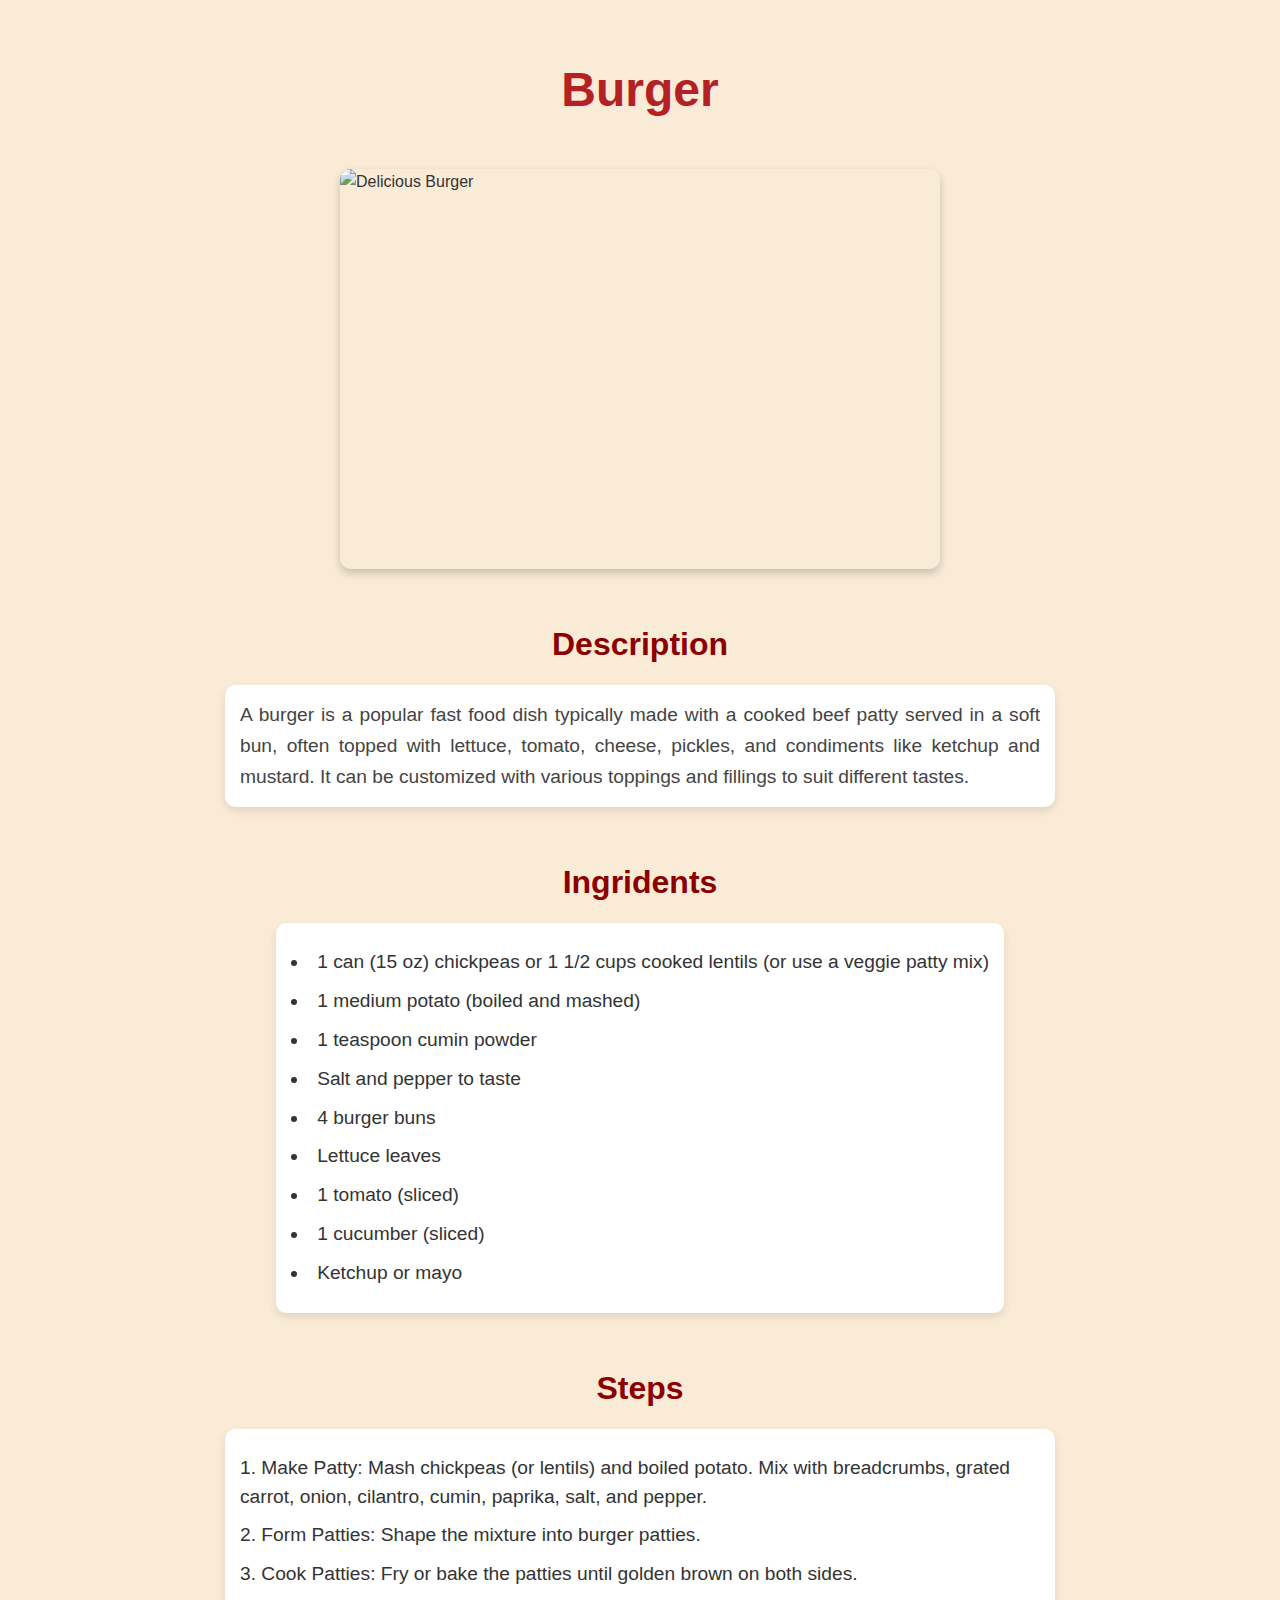
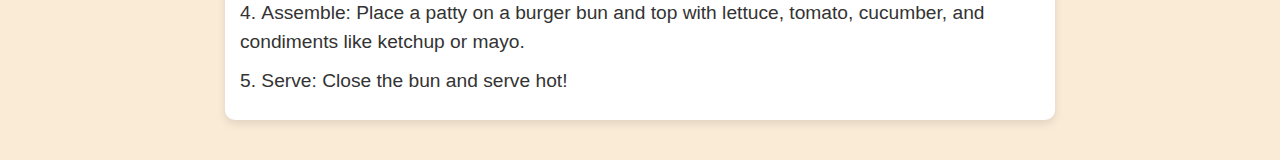
==== recipes/Burger.html @ 5acaebc4 "updated project  My recipes by styling" ====
<!DOCTYPE html>
<html lang="en">
<head>
    <meta charset="UTF-8">
    <meta name="viewport" content="width=device-width, initial-scale=1.0">
    <title>Burger</title>
    <link rel="stylesheet" href="Burger.css">

</head>
<body style="background-color: antiquewhite;">
    <h1>Burger</h1>
    <img src="https://www.foodandwine.com/thmb/pwFie7NRkq4SXMDJU6QKnUKlaoI=/1500x0/filters:no_upscale():max_bytes(150000):strip_icc()/Ultimate-Veggie-Burgers-FT-Recipe-0821-5d7532c53a924a7298d2175cf1d4219f.jpg" alt="Delicious Burger" style="width:600px;height:400px;" />
    <h2>Description</h2>
    <p>A burger is a popular fast food dish typically made with a cooked beef patty served in a soft bun, often topped with lettuce, tomato, cheese, pickles, and condiments like ketchup and mustard. It can be customized with various toppings and fillings to suit different tastes.</p>
    <h2>Ingridents</h2>    
    <ul>
        <li>1 can (15 oz) chickpeas or 1 1/2 cups cooked lentils (or use a veggie patty mix) </li>
        <li>1 medium potato (boiled and mashed)</li>
        <li>1 teaspoon cumin powder</li>
        <li>Salt and pepper to taste</li>
        <li>4 burger buns</li>
        <li>Lettuce leaves</li>
        <li>1 tomato (sliced)</li>
        <li>1 cucumber (sliced)</li>
        <li>Ketchup or mayo</li>
    </ul>
    <h2>Steps</h2>
    <ol>
        <li>Make Patty: Mash chickpeas (or lentils) and boiled potato. Mix with breadcrumbs, grated carrot, onion, cilantro, cumin, paprika, salt, and pepper.</li>
        <li>Form Patties: Shape the mixture into burger patties.</li>
        <li>Cook Patties: Fry or bake the patties until golden brown on both sides.</li>
        <li>Assemble: Place a patty on a burger bun and top with lettuce, tomato, cucumber, and condiments like ketchup or mayo.</li>
        <li>Serve: Close the bun and serve hot!</li>
    </ol>
</body>
</html>
---- recipes/Burger.css ----
body {
    font-family: 'Arial', sans-serif;
    margin: 0;
    padding: 20px;
    color: #333;
    line-height: 1.6;
    display: flex;
    flex-direction: column;
    align-items: center;
    background-color: #fdf5e6; 
}

h1 {
    font-size: 3rem;
    color: #b22222;
    text-align: center;
    margin-bottom: 20px;
    text-shadow: 2px 2px #ffe4e1;
}

h2 {
    font-size: 2rem;
    color: #8b0000;
    margin-top: 30px;
    margin-bottom: 15px;
    text-align: center; 
    width: 100%;
}

img {
    display: block;
    margin: 20px auto;
    border-radius: 10px;
    box-shadow: 0 4px 8px rgba(0, 0, 0, 0.2);
    max-width: 90%; 
    height: auto;
}

p {
    font-size: 1.2rem;
    color: #444;
    text-align: justify;
    margin: 0 auto 20px auto; 
    max-width: 800px;
    background-color: #fff;
    padding: 15px;
    border-radius: 10px;
    box-shadow: 0 4px 8px rgba(0, 0, 0, 0.1);
}

ul, ol {
    font-size: 1.2rem;
    margin: 0 auto 20px auto; 
    padding: 15px;
    max-width: 800px;
    background-color: #fff;
    border-radius: 10px;
    box-shadow: 0 4px 8px rgba(0, 0, 0, 0.1);
    list-style-position: inside; 
}

li {
    margin: 10px 0;
    line-height: 1.5;
}

@media (max-width: 600px) {
    h1 {
        font-size: 2.5rem;
    }

    h2 {
        font-size: 1.8rem;
    }

    p, ul, ol {
        font-size: 1rem;
        padding: 10px;
    }
}
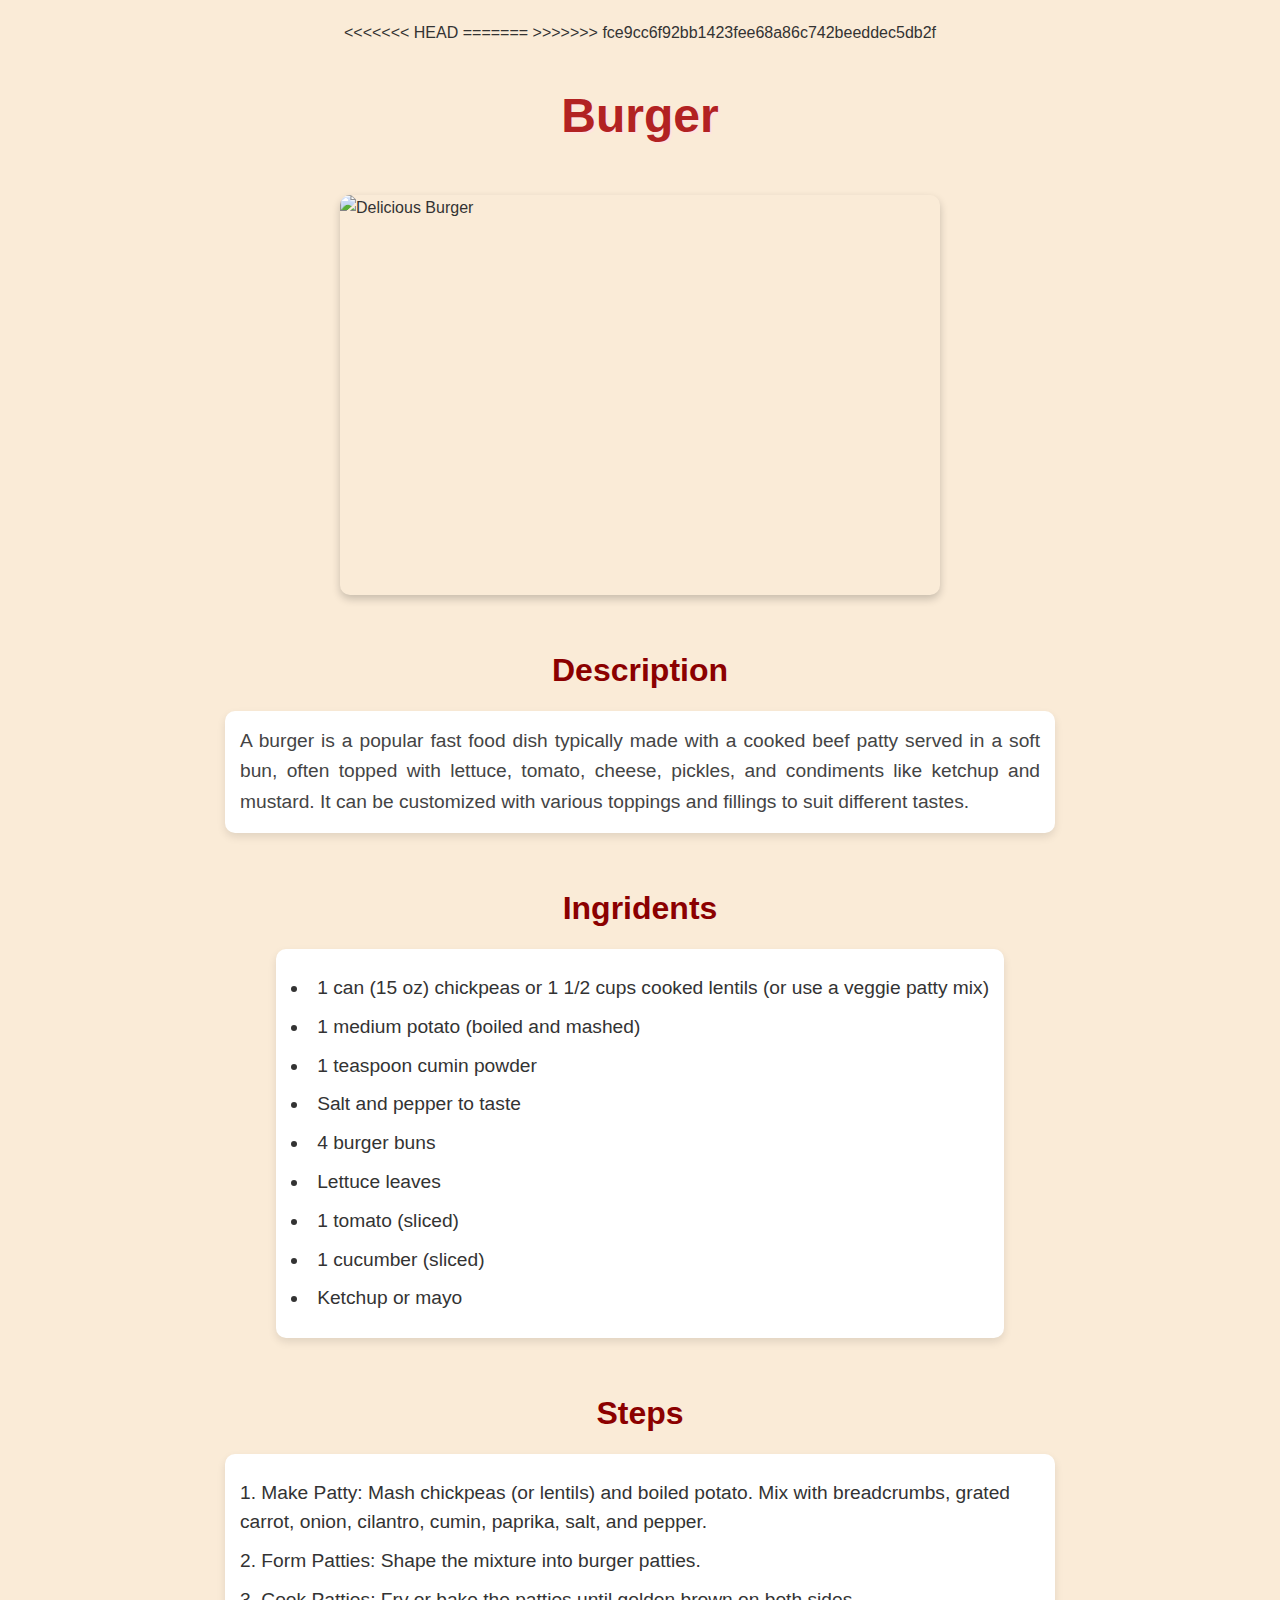
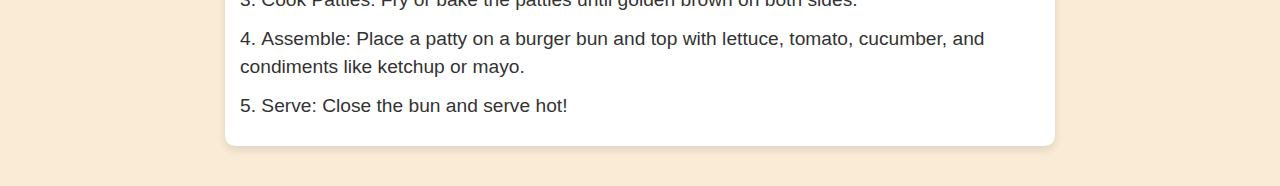
==== commit 252ebdcd: "Resolved merge conflicts" ====
--- a/recipes/Burger.html
+++ b/recipes/Burger.html
@@ -4,10 +4,15 @@
     <meta charset="UTF-8">
     <meta name="viewport" content="width=device-width, initial-scale=1.0">
     <title>Burger</title>
+<<<<<<< HEAD
     <link rel="stylesheet" href="Burger.css">
 
 </head>
 <body style="background-color: antiquewhite;">
+=======
+</head>
+<body>
+>>>>>>> fce9cc6f92bb1423fee68a86c742beeddec5db2f
     <h1>Burger</h1>
     <img src="https://www.foodandwine.com/thmb/pwFie7NRkq4SXMDJU6QKnUKlaoI=/1500x0/filters:no_upscale():max_bytes(150000):strip_icc()/Ultimate-Veggie-Burgers-FT-Recipe-0821-5d7532c53a924a7298d2175cf1d4219f.jpg" alt="Delicious Burger" style="width:600px;height:400px;" />
     <h2>Description</h2>
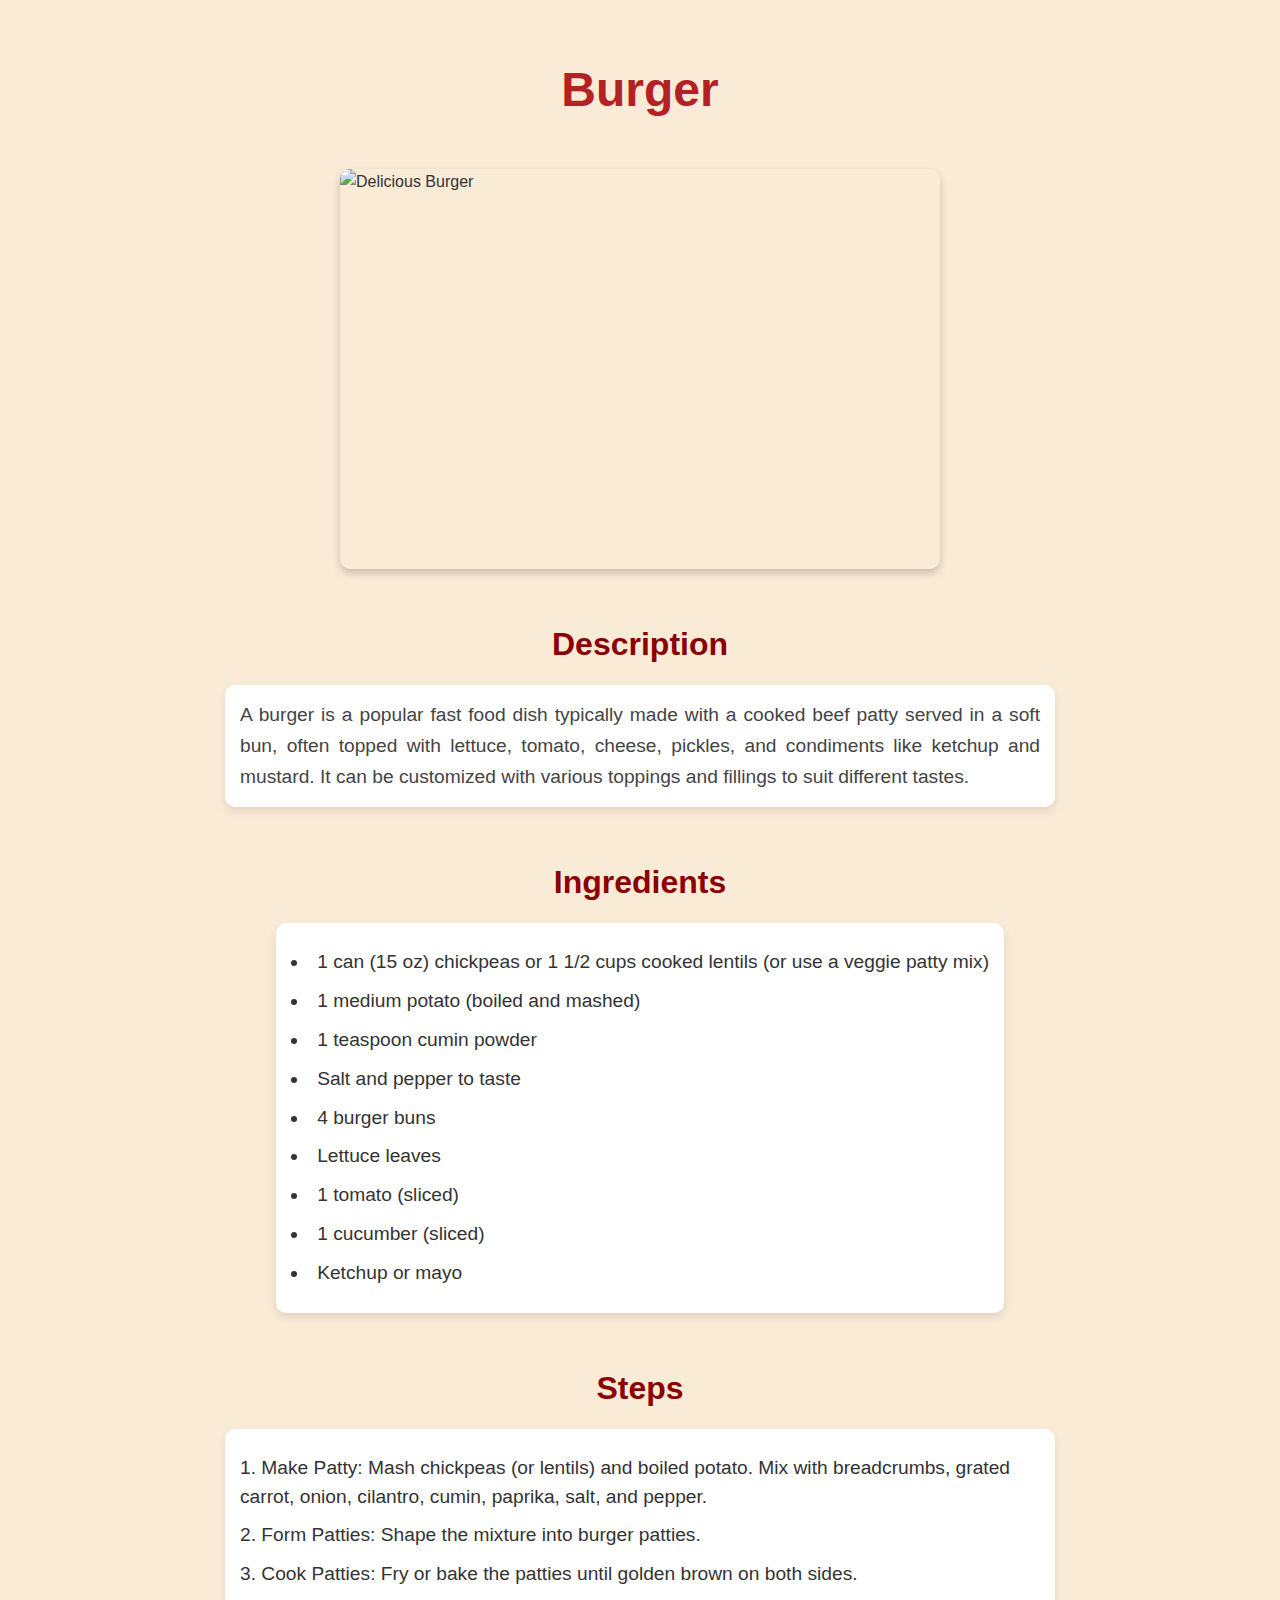
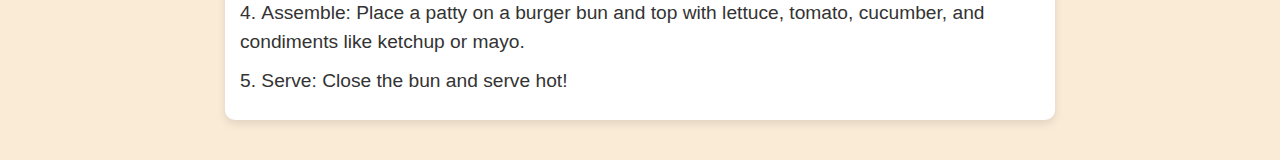
==== commit 628db37f: "updated final html file" ====
--- a/recipes/Burger.html
+++ b/recipes/Burger.html
@@ -4,20 +4,15 @@
     <meta charset="UTF-8">
     <meta name="viewport" content="width=device-width, initial-scale=1.0">
     <title>Burger</title>
-<<<<<<< HEAD
     <link rel="stylesheet" href="Burger.css">
 
 </head>
 <body style="background-color: antiquewhite;">
-=======
-</head>
-<body>
->>>>>>> fce9cc6f92bb1423fee68a86c742beeddec5db2f
     <h1>Burger</h1>
     <img src="https://www.foodandwine.com/thmb/pwFie7NRkq4SXMDJU6QKnUKlaoI=/1500x0/filters:no_upscale():max_bytes(150000):strip_icc()/Ultimate-Veggie-Burgers-FT-Recipe-0821-5d7532c53a924a7298d2175cf1d4219f.jpg" alt="Delicious Burger" style="width:600px;height:400px;" />
     <h2>Description</h2>
     <p>A burger is a popular fast food dish typically made with a cooked beef patty served in a soft bun, often topped with lettuce, tomato, cheese, pickles, and condiments like ketchup and mustard. It can be customized with various toppings and fillings to suit different tastes.</p>
-    <h2>Ingridents</h2>    
+    <h2>Ingredients</h2>    
     <ul>
         <li>1 can (15 oz) chickpeas or 1 1/2 cups cooked lentils (or use a veggie patty mix) </li>
         <li>1 medium potato (boiled and mashed)</li>
